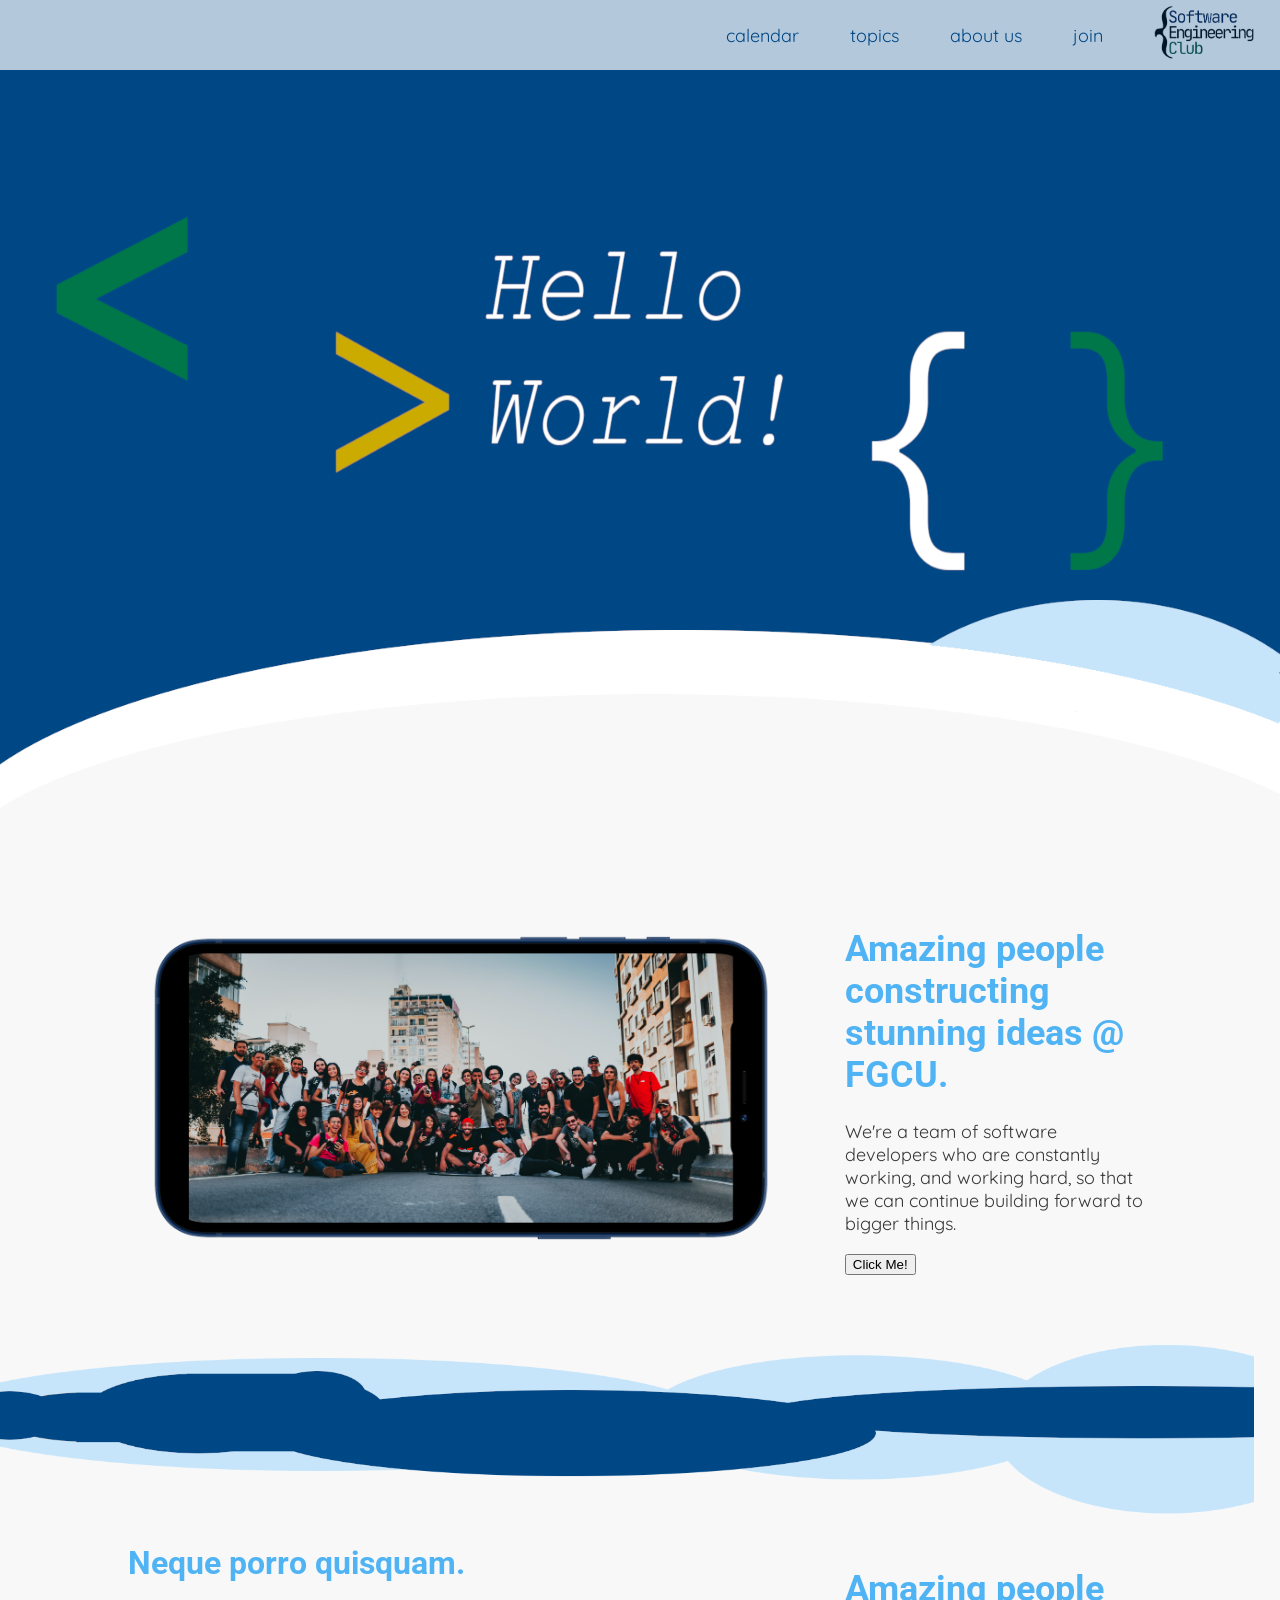
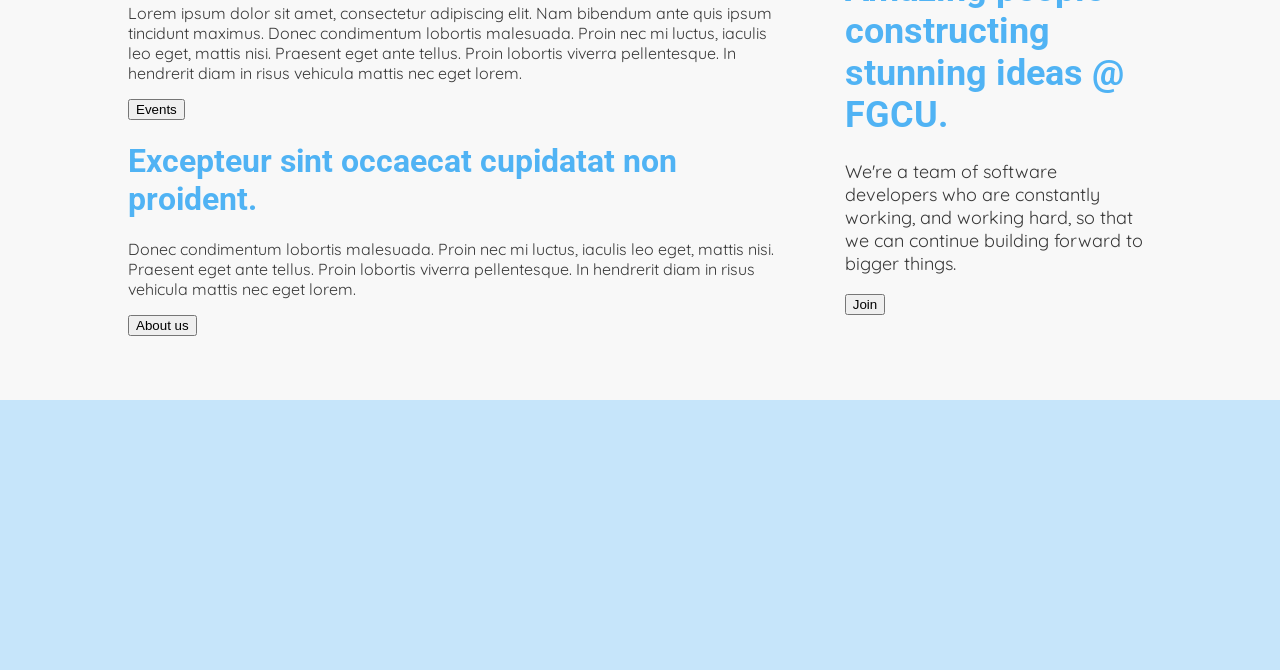
==== index.html @ bb0d1da8 "Initial commit" ====
<!DOCTYPE html>
<html lang="en">
<head>
    <meta charset="UTF-8">
    <title>Software Engineering Club</title>
    <link rel="stylesheet" href="style.css">
    <link rel="icon" type="image/png" href="https://img.icons8.com/nolan/64/share-2.png"/>

    <link href="https://fonts.googleapis.com/css2?family=Quicksand:wght@400&display=swap" rel="stylesheet">
    <link href="https://fonts.googleapis.com/css2?family=Roboto:wght@300&display=swap" rel="stylesheet">

</head>
<body>

<!--Navigation bar-->
    <div class="container-nav">
        <div class="item-nav"><a href="index.html">calendar</a></div>
        <div class="item-nav"><a href="index.html">topics</a></div>
        <div class="item-nav"><a href="index.html">about us</a></div>
        <div class="item-nav"><a href="join.html">join</a></div>
        <div class="item-nav">
            <a href="index.html">
                <img src="images/logo-small.png" alt="Logo Software Engineering Club"
                     style="max-width:100px;max-height:100px">
            </a>
        </div>
    </div>

<!--First image-->
    <img class="ima" src="images/head1.png" alt="hello world">

<!--Middle 1-->
    <div class='middle'>

            <div class='row'>
                <div class='left'>
                    <img style="width: 100%" src="images/pexels.png" alt="logo">
                </div>

                <div class='right'>

                    <h1>Amazing people constructing stunning ideas @ FGCU.</h1>
                    <p>We're a team of software developers who are constantly working, and working hard, so that we can continue building forward to bigger things.</p>

                    <button class="your-div">Click Me!</button>



                </div>

            </div>
    </div>

<!--Divider middle-->
    <img style="width: 98vw;" src="images/divider-short.png" alt="hello world">

<!-- Middle 2-->
    <div class='middle'>
        <div class='row'>
            <div class='left'>
                <h1>Neque porro quisquam.</h1>
                <p>Lorem ipsum dolor sit amet, consectetur adipiscing elit. Nam bibendum ante quis ipsum tincidunt maximus.
                    Donec condimentum lobortis malesuada. Proin nec mi luctus, iaculis leo eget, mattis nisi. Praesent
                    eget ante tellus. Proin lobortis viverra pellentesque. In hendrerit diam in risus vehicula mattis
                    nec eget lorem.
                </p>
                <button class="your-div">Events</button>
                <h1>Excepteur sint occaecat cupidatat non proident.</h1>
                <p>Donec condimentum lobortis malesuada. Proin nec mi luctus, iaculis leo eget, mattis nisi. Praesent
                    eget ante tellus. Proin lobortis viverra pellentesque. In hendrerit diam in risus vehicula mattis
                    nec eget lorem.</p>
                <button class="your-div">About us</button>

            </div>
            <div class='right'>
                <h1>Amazing people constructing stunning ideas @ FGCU.</h1>
                <p>We're a team of software developers who are constantly working, and working hard, so that we can continue building forward to bigger things.</p>
                <button class="your-div">Join</button>
            </div>
        </div>
    </div>
    <!-- <div style="height: 100px"></div> -->

<!-- footer -->
    <div style="height: 30vh; background-color: #c6e5fa"></div>

</body>
</html>
---- style.css ----
html,body{
    background-color: #f8f8f8;
    margin: 0;

}

h1{
    color: #50b3f4;
    font-family: 'Roboto', sans-serif;
}

a{
    color: #004785;
    text-decoration: none;
    max-height: 100px;
    max-width: 100px;
}

p{
    font-family: 'Quicksand', sans-serif;
    color: #383838;
}
.ima {
    width: 100%;
    height: 100vh;
    max-height: 900px;
    background-size: cover;
}

/* Navigation bar*/
.container-nav{
    display: flex;
    position: fixed;
    background-color: white;
    flex-flow: row wrap;
    width: 100%;
    justify-content: flex-end;
    align-items: center;
    max-height: 150px;
    min-height: 10px;
    height: 70px;
    margin-right: 5vw;
    opacity: 70%;
    z-index: 3;
}

.item-nav{
    padding-left: 2vw;
    padding-right: 2vw;
    align-items: baseline;

    font-family: 'Quicksand', sans-serif;
    font-size: large;
    max-height: 100px;
    max-width: 100px;
    margin-top: 0;
}


/*Middle 1 & 2*/
.middle{
    margin-left: 10%;
    margin-right: 10%;
    margin-bottom: 5%;
}

.row {
    display: flex;
    flex-direction: row;
    flex: 1;
    flex-wrap: wrap;
    justify-content: center;
    align-items: center;
}

.right{
    font-size: 18px;
    font-family: 'Noto Sans', sans-serif;
    width: 30%;
    position: relative;
    justify-content: center;
    align-items: center;
    padding-left: 5%;
    /*
    align-items: end;
    text-align: end ;  */
}

.left{
    padding-top: 0;
    width: 65%;
    justify-content: center;
    align-items: center;

}
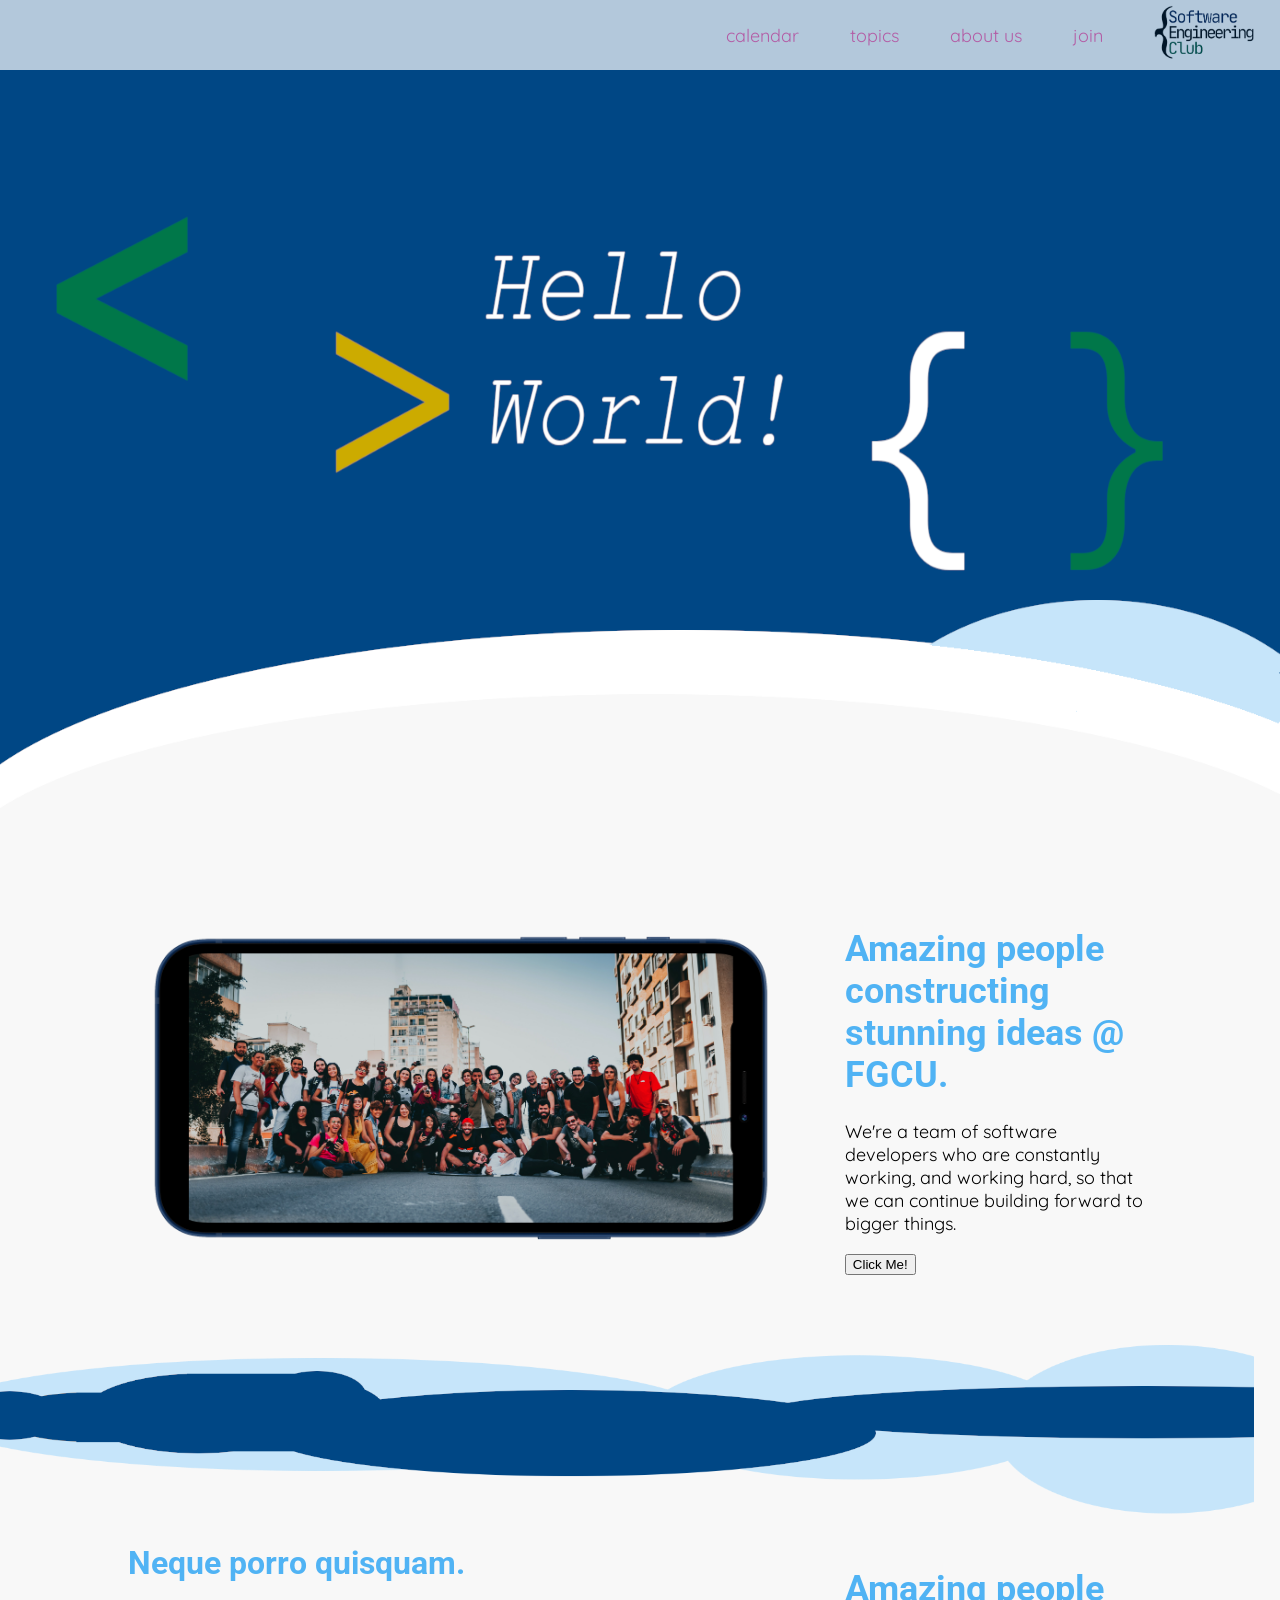
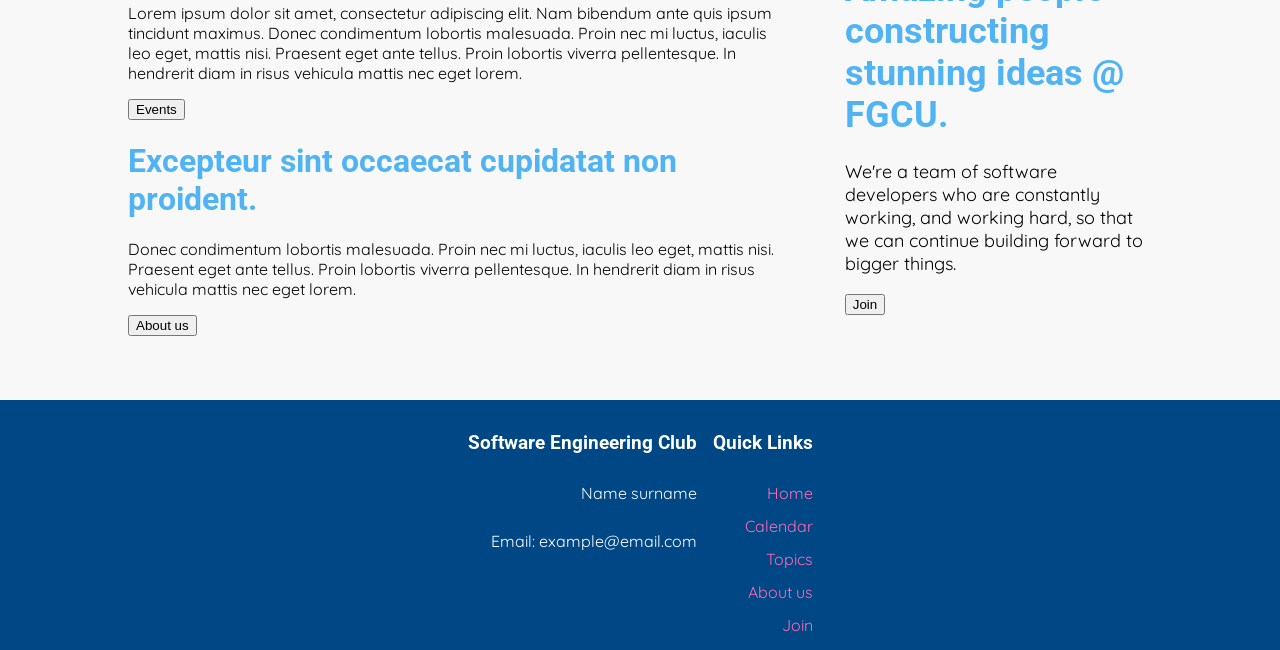
==== commit de379fb9: "cards in join" ====
--- a/index.html
+++ b/index.html
@@ -2,6 +2,7 @@
 <html lang="en">
 <head>
     <meta charset="UTF-8">
+    <meta name="viewport" content="width=device-width, initial-scale=1.0">
     <title>Software Engineering Club</title>
     <link rel="stylesheet" href="style.css">
     <link rel="icon" type="image/png" href="https://img.icons8.com/nolan/64/share-2.png"/>
@@ -38,16 +39,11 @@
                 </div>
 
                 <div class='right'>
-
                     <h1>Amazing people constructing stunning ideas @ FGCU.</h1>
-                    <p>We're a team of software developers who are constantly working, and working hard, so that we can continue building forward to bigger things.</p>
-
+                    <p>We're a team of software developers who are constantly working, and working hard,
+                        so that we can continue building forward to bigger things.</p>
                     <button class="your-div">Click Me!</button>
-
-
-
                 </div>
-
             </div>
     </div>
 
@@ -82,7 +78,24 @@
     <!-- <div style="height: 100px"></div> -->
 
 <!-- footer -->
-    <div style="height: 30vh; background-color: #c6e5fa"></div>
+
+        <div class="flex-container">
+            <div class="flex-item">
+                <h3>Software Engineering Club</h3>
+                <p>Name surname</p>
+                <p>Email: example@email.com</p>
+            </div>
+            <div class="flex-item">
+                <h3>Quick Links</h3>
+                <div><a href="index.html">Home</a></div>
+                <div><a href="index.html">Calendar</a></div>
+                <div><a href="index.html">Topics</a></div>
+                <div><a href="index.html">About us</a></div>
+                <div><a href="join.html">Join</a></div>
+            </div>
+        </div>
+
+
 
 </body>
 </html>
--- a/style.css
+++ b/style.css
@@ -1,6 +1,7 @@
 html,body{
     background-color: #f8f8f8;
     margin: 0;
+    padding: 0;
 
 }
 
@@ -10,15 +11,21 @@
 }
 
 a{
-    color: #004785;
+    color: hotpink;
     text-decoration: none;
     max-height: 100px;
     max-width: 100px;
+    font-family: 'Quicksand', sans-serif;
 }
 
 p{
     font-family: 'Quicksand', sans-serif;
-    color: #383838;
+
+}
+
+h3{
+    font-family: 'Roboto', sans-serif;
+
 }
 .ima {
     width: 100%;
@@ -42,6 +49,7 @@
     margin-right: 5vw;
     opacity: 70%;
     z-index: 3;
+
 }
 
 .item-nav{
@@ -54,6 +62,7 @@
     max-height: 100px;
     max-width: 100px;
     margin-top: 0;
+
 }
 
 
@@ -94,5 +103,60 @@
 
 }
 
+.card {
+    background-color: dodgerblue;
+    color: white;
+    padding: 1rem;
+    height: 4rem;
+    border-radius: 25px;
+    text-align: center;
+
+}
+
+.grid {
+    max-width: 1200px;
+    margin: 0 auto;
+    display: grid;
+    grid-gap: 1rem;
+}
+
+.foo {
+    background-color: dodgerblue;
+    color: white;
+}
 
 
+
+/* Screen larger than 600px? 2 column */
+@media (min-width: 600px) {
+    .grid { grid-template-columns: repeat(2, 1fr); }
+}
+
+/* Screen larger than 900px? 3 columns */
+@media (min-width: 900px) {
+    .grid { grid-template-columns: repeat(3, 1fr); }
+}
+
+.flex-container{
+    background-color: #004785;
+    color: white;
+    display: flex;
+    font-family: 'Montserrat', sans-serif;
+    padding: 0.5em 0 0.5em 0;
+    justify-content: center;
+
+}
+
+.flex-item{
+
+    text-align: right;
+
+    line-height: 2em;
+    margin: 0 .5em 0 .5em;
+
+}
+
+
+.mid{
+    padding: 1rem;
+}
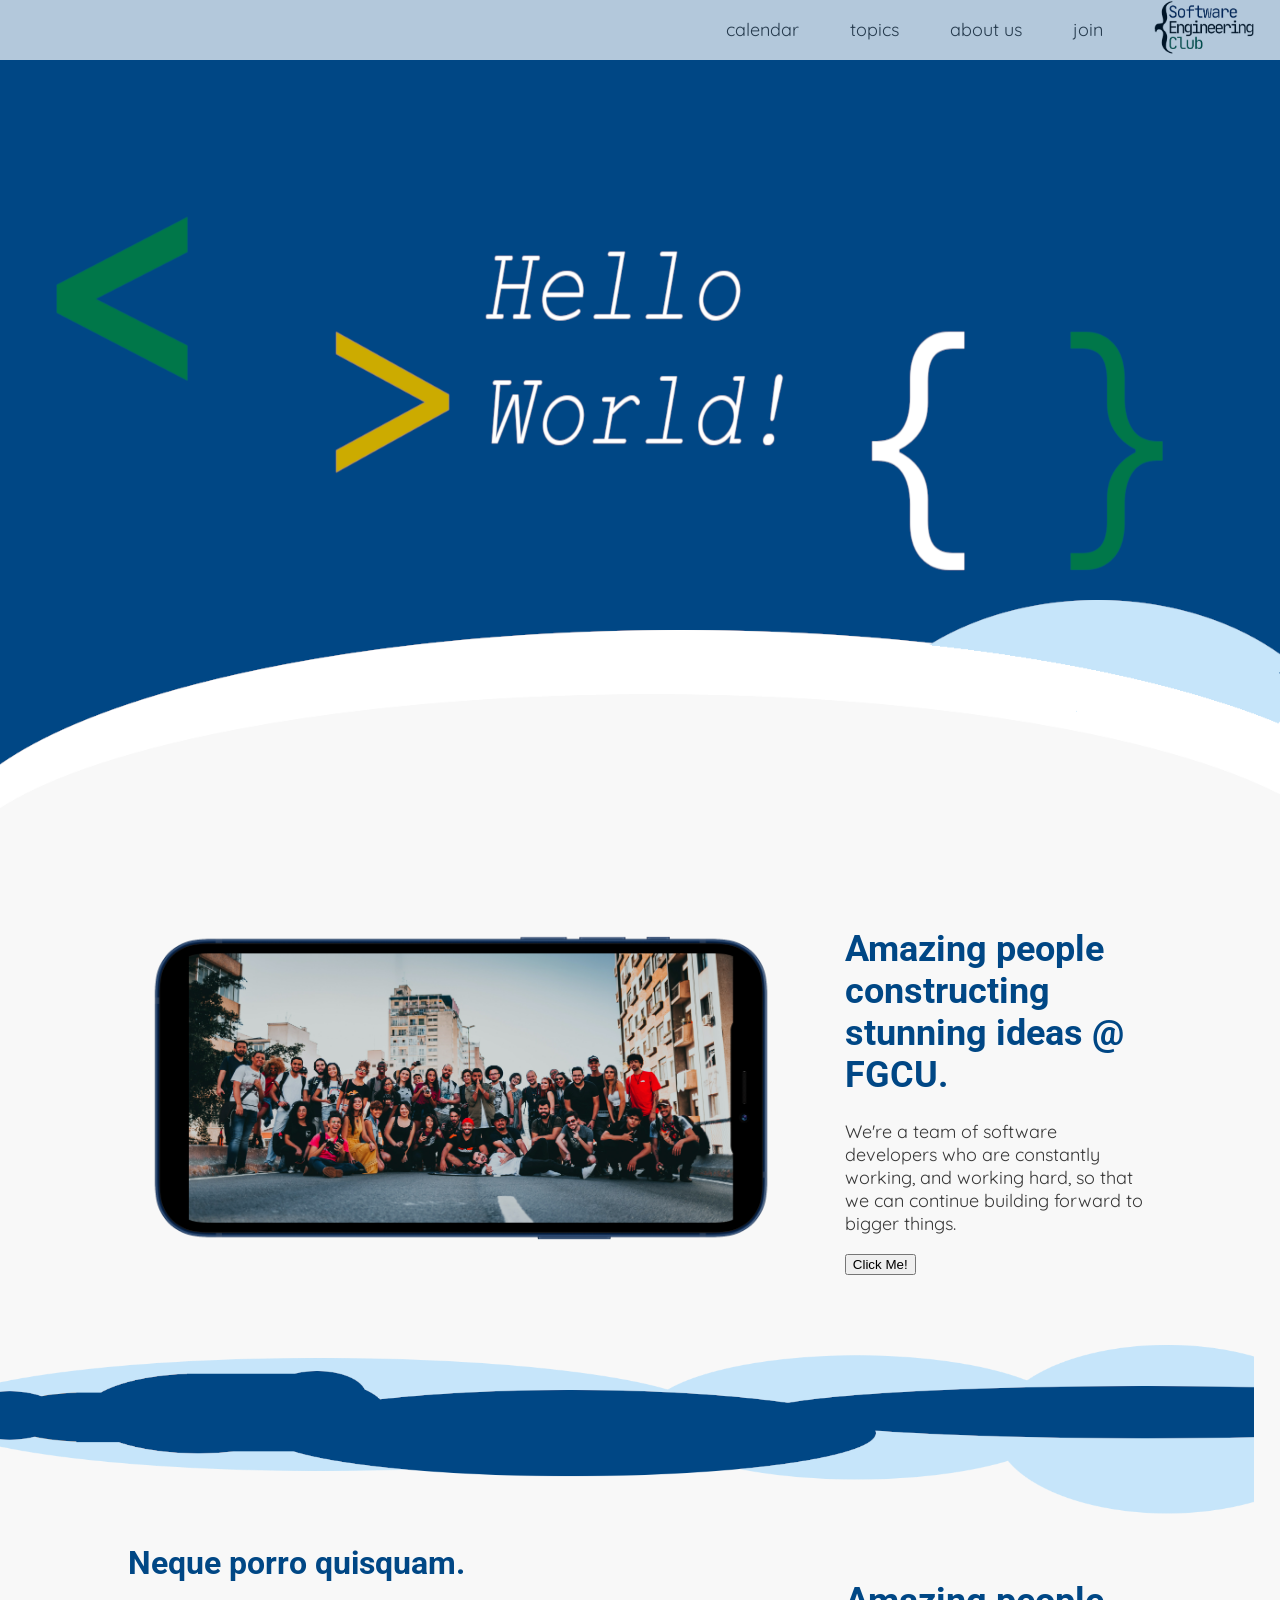
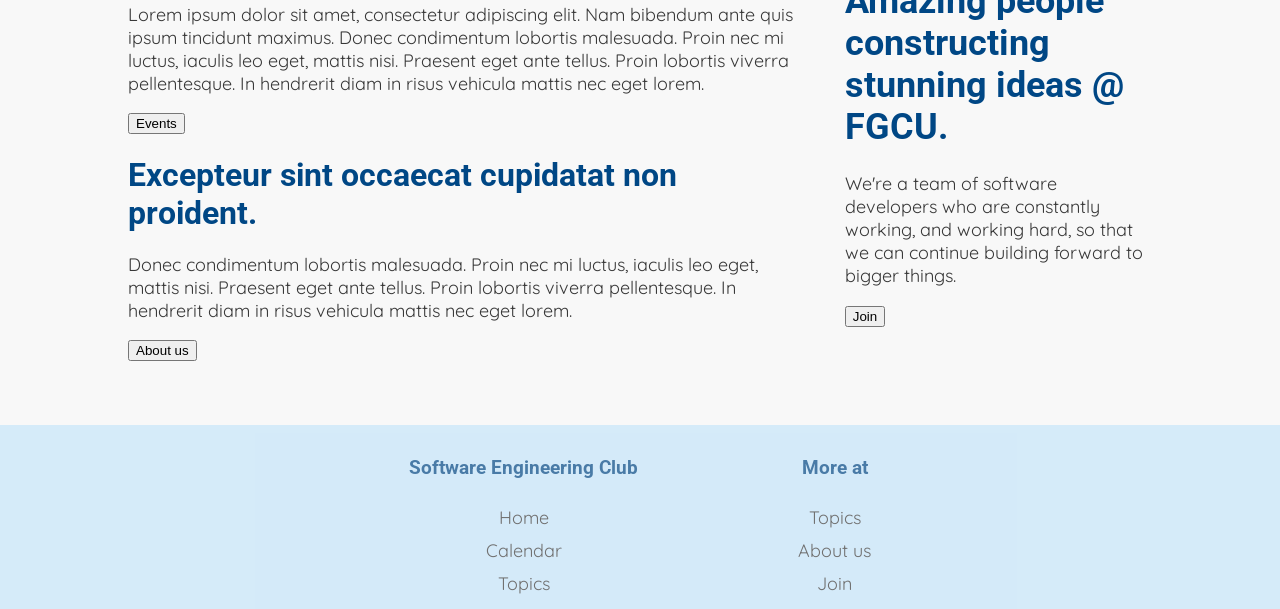
==== commit 6daa4cf6: "cards in join" ====
--- a/index.html
+++ b/index.html
@@ -8,7 +8,7 @@
     <link rel="icon" type="image/png" href="https://img.icons8.com/nolan/64/share-2.png"/>
 
     <link href="https://fonts.googleapis.com/css2?family=Quicksand:wght@400&display=swap" rel="stylesheet">
-    <link href="https://fonts.googleapis.com/css2?family=Roboto:wght@300&display=swap" rel="stylesheet">
+    <link href="https://fonts.googleapis.com/css2?family=Roboto:wght@200&display=swap" rel="stylesheet">
 
 </head>
 <body>
@@ -82,18 +82,19 @@
         <div class="flex-container">
             <div class="flex-item">
                 <h3>Software Engineering Club</h3>
-                <p>Name surname</p>
-                <p>Email: example@email.com</p>
+                <div><a href="index.html">Home</a></div>
+                <div><a href="index.html">Calendar</a></div>
+                <div><a href="index.html">Topics</a></div>
             </div>
             <div class="flex-item">
-                <h3>Quick Links</h3>
-                <div><a href="index.html">Home</a></div>
-                <div><a href="index.html">Calendar</a></div>
+                <h3>More at</h3>
                 <div><a href="index.html">Topics</a></div>
                 <div><a href="index.html">About us</a></div>
                 <div><a href="join.html">Join</a></div>
             </div>
+
         </div>
+
 
 
 
--- a/style.css
+++ b/style.css
@@ -5,28 +5,24 @@
 
 }
 
-h1{
-    color: #50b3f4;
+h1,h3{
+    color: #004785;
     font-family: 'Roboto', sans-serif;
 }
 
-a{
-    color: hotpink;
-    text-decoration: none;
-    max-height: 100px;
-    max-width: 100px;
+
+
+p,a{
     font-family: 'Quicksand', sans-serif;
+    color: #383838;
+    font-size: 18px;
 }
 
-p{
-    font-family: 'Quicksand', sans-serif;
-
+a{
+    text-decoration: none;
 }
 
-h3{
-    font-family: 'Roboto', sans-serif;
 
-}
 .ima {
     width: 100%;
     height: 100vh;
@@ -39,14 +35,11 @@
     display: flex;
     position: fixed;
     background-color: white;
-    flex-flow: row wrap;
+    flex-flow: row;
     width: 100%;
     justify-content: flex-end;
     align-items: center;
-    max-height: 150px;
-    min-height: 10px;
-    height: 70px;
-    margin-right: 5vw;
+    max-height: 5rem;
     opacity: 70%;
     z-index: 3;
 
@@ -56,15 +49,12 @@
     padding-left: 2vw;
     padding-right: 2vw;
     align-items: baseline;
+    font-family: 'Quicksand', sans-serif;
 
-    font-family: 'Quicksand', sans-serif;
-    font-size: large;
-    max-height: 100px;
-    max-width: 100px;
-    margin-top: 0;
+
 
 }
-
+/*END Navigation Bar*/
 
 /*Middle 1 & 2*/
 .middle{
@@ -103,29 +93,21 @@
 
 }
 
-.card {
-    background-color: dodgerblue;
-    color: white;
-    padding: 1rem;
-    height: 4rem;
-    border-radius: 25px;
-    text-align: center;
-
-}
-
+/* Join */
 .grid {
     max-width: 1200px;
     margin: 0 auto;
     display: grid;
     grid-gap: 1rem;
 }
-
-.foo {
-    background-color: dodgerblue;
-    color: white;
+.card {
+    background-color: #dcedff;
+    color: #383838;
+    padding: 1rem;
+    height: 7rem;
+    border-radius: 25px;
+    text-align: center;
 }
-
-
 
 /* Screen larger than 600px? 2 column */
 @media (min-width: 600px) {
@@ -137,22 +119,31 @@
     .grid { grid-template-columns: repeat(3, 1fr); }
 }
 
+/*END OF JOIN*/
+
+
+
+
+
+
+
 .flex-container{
-    background-color: #004785;
+    background-color: #C6E5FA;
     color: white;
     display: flex;
     font-family: 'Montserrat', sans-serif;
     padding: 0.5em 0 0.5em 0;
     justify-content: center;
+    opacity: 70%;
 
 }
 
 .flex-item{
 
-    text-align: right;
+    text-align: center;
 
     line-height: 2em;
-    margin: 0 .5em 0 .5em;
+    margin: 0 5em 0 5em;
 
 }
 
